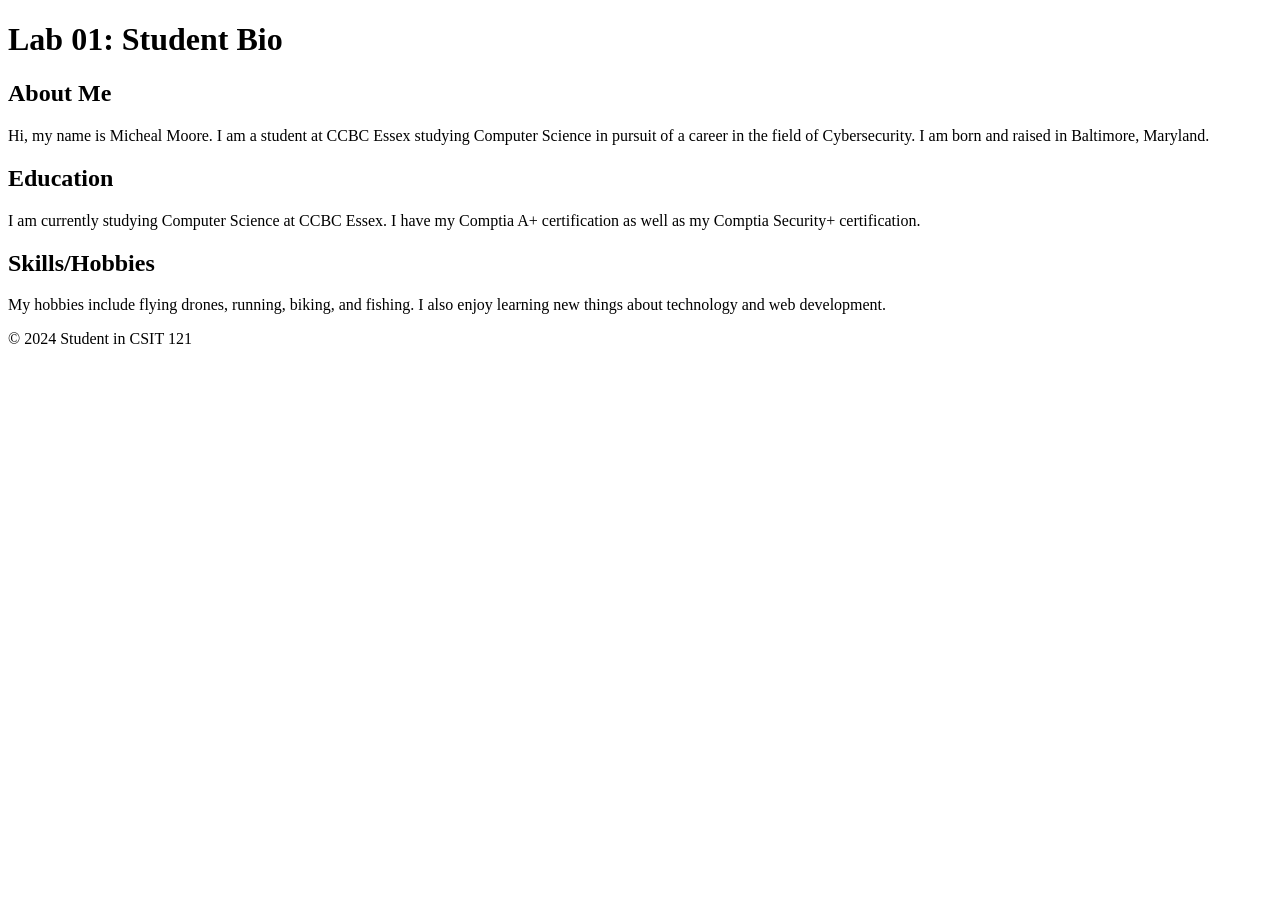
==== lab01/aboutme.html @ 4910e3e7 "Add files via upload" ====
<!DOCTYPE html>
<html lang="en">
<head>
    <meta charset="UTF-8">
    <title>Lab 01: Student Bio</title>
</head>
<body>
    <header>
        <h1>Lab 01: Student Bio</h1>
    </header>
    <main>
        <section>
            <h2>About Me</h2>
            <p>
                Hi, my name is Micheal Moore. I am a student at CCBC Essex studying Computer Science
                 in pursuit of a career in the field of Cybersecurity. I am born and raised in Baltimore, Maryland. 
            </p>
        </section>
        <section>
            <h2>Education</h2>
            <p>
                
             I am currently studying Computer Science at CCBC Essex. I have my Comptia A+ certification
            as well as my Comptia Security+ certification.
             </p>
        </section>
        <section>
            <h2>Skills/Hobbies</h2>
            <p>

                My hobbies include flying drones, running, biking, and fishing. 
                I also enjoy learning new things about technology and web development.

            </p>
        </section>
    </main>
    <footer>
        <p>© 2024 Student in CSIT 121</p>
    </footer>
</body>
</html>
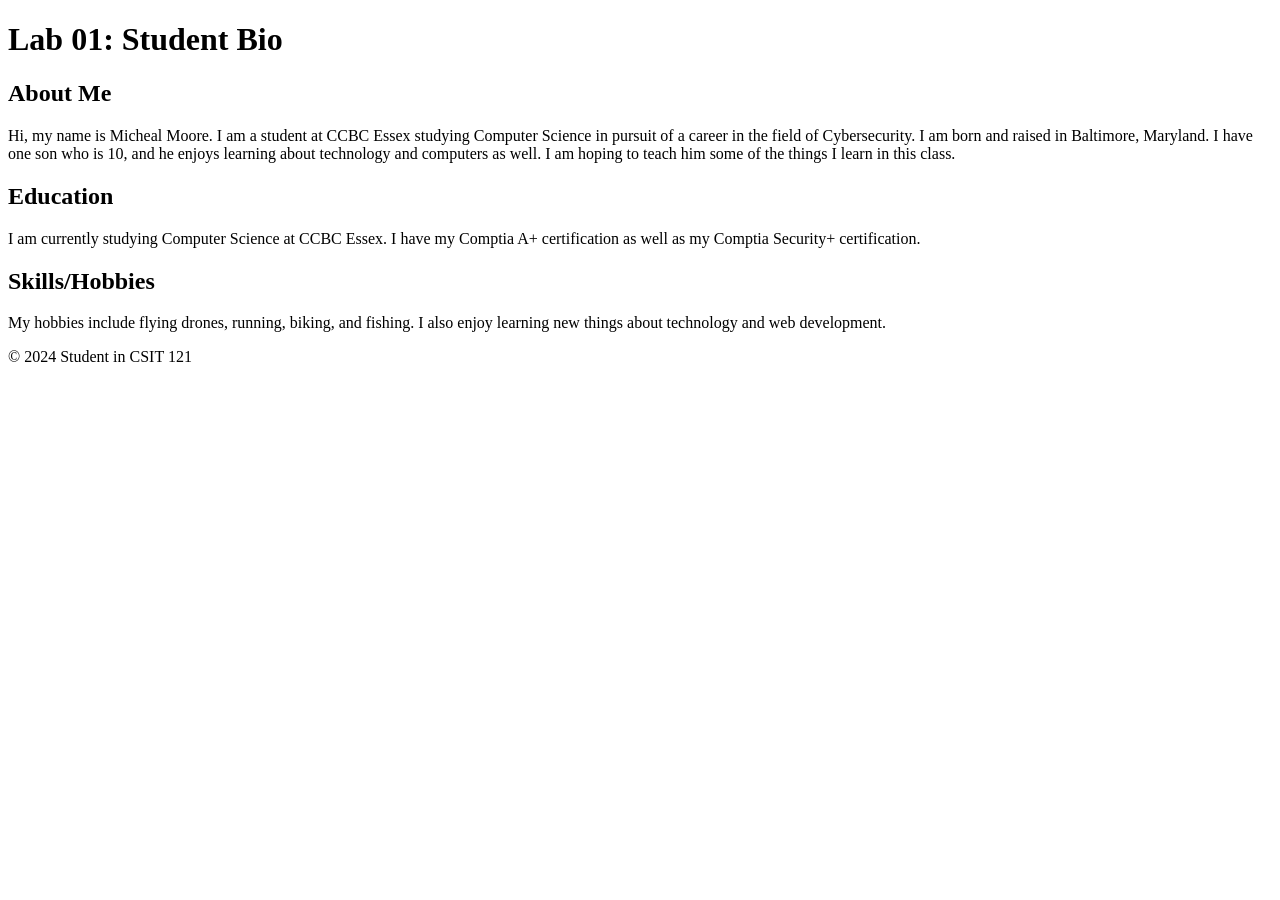
==== commit 995c1695: "Add files via upload" ====
--- a/lab01/aboutme.html
+++ b/lab01/aboutme.html
@@ -12,8 +12,11 @@
         <section>
             <h2>About Me</h2>
             <p>
-                Hi, my name is Micheal Moore. I am a student at CCBC Essex studying Computer Science
-                 in pursuit of a career in the field of Cybersecurity. I am born and raised in Baltimore, Maryland. 
+                Hi, my name is Micheal Moore. I am a student at CCBC Essex studying 
+                Computer Science in pursuit of a career in the field of Cybersecurity. 
+                 I am born and raised in Baltimore, Maryland. I have one son who is 10,
+                 and he enjoys learning about technology and computers as well.
+                 I am hoping to teach him some of the things I learn in this class. 
             </p>
         </section>
         <section>
